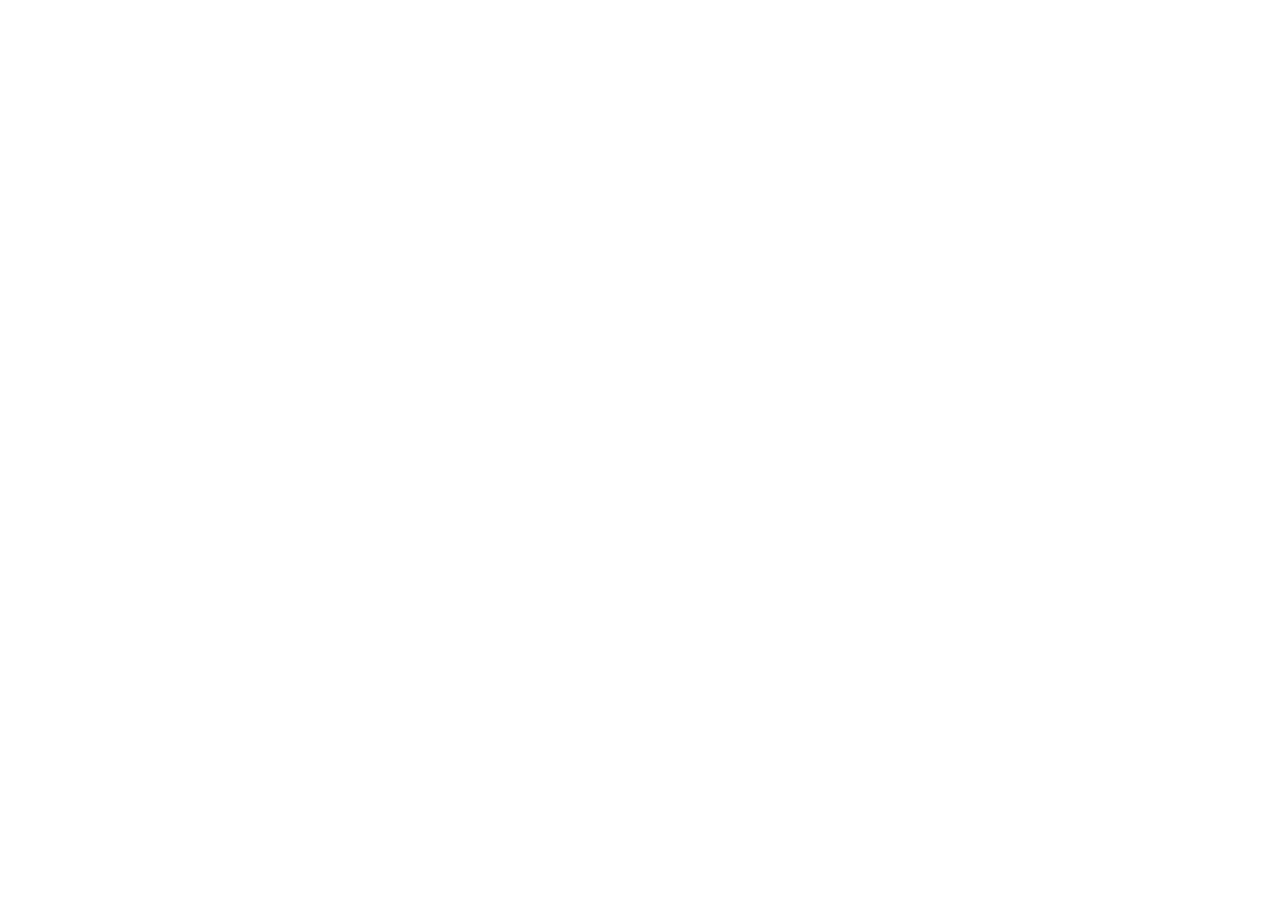
==== GunslingerApp/www/index.html @ b586f691 "initial commit with phoneGap" ====
<!DOCTYPE html>
<html>
    <head>
        <meta charset="utf-8">
        <meta name="viewport" content="initial-scale=1, maximum-scale=1, user-scalable=no, width=device-width">
        <title>Blank App</title>
    </head>
    <body>
        <script type="text/javascript" src="cordova.js"></script>
    </body>
</html>
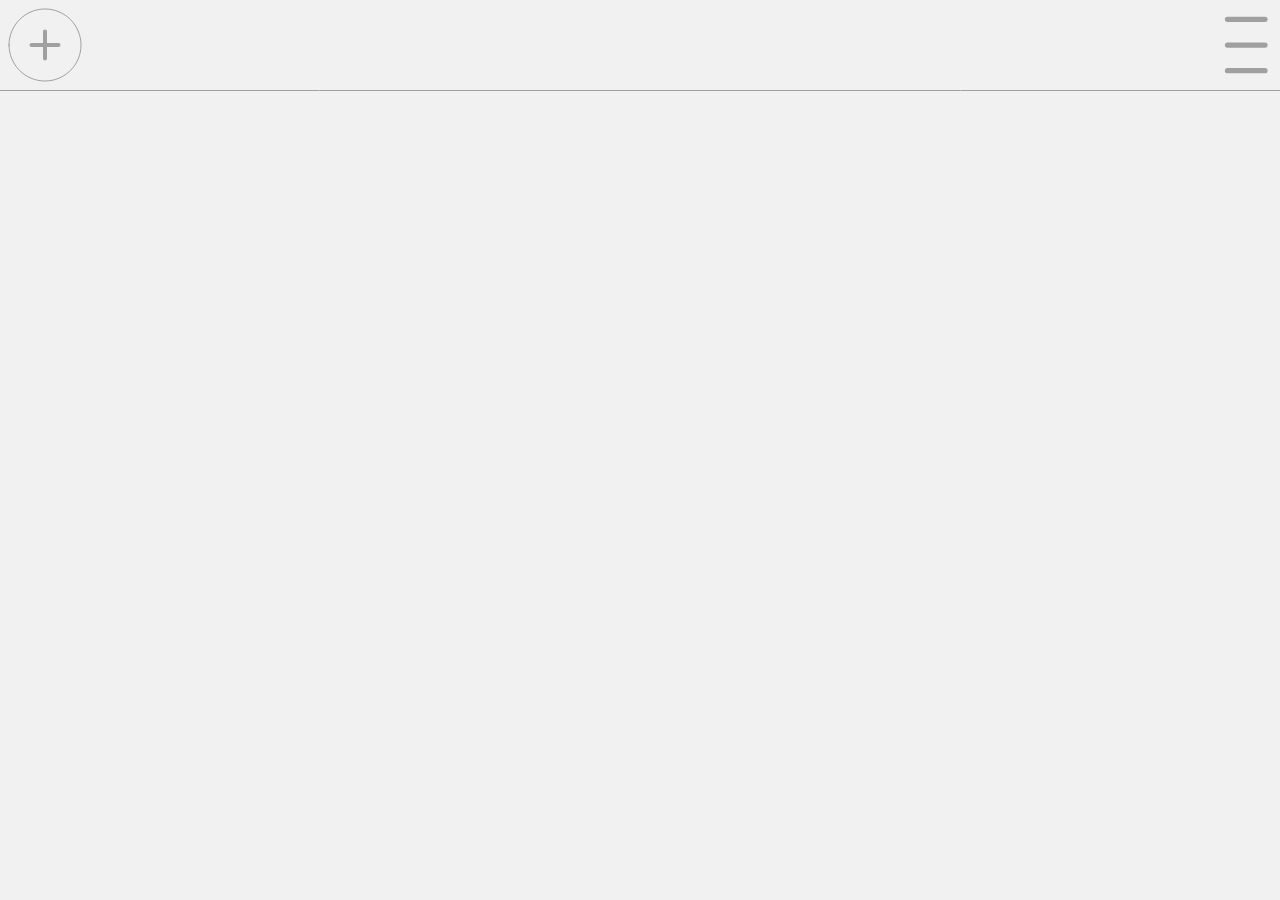
==== commit 8a3195d1: "starting file loading" ====
--- a/GunslingerApp/www/index.html
+++ b/GunslingerApp/www/index.html
@@ -1,11 +1,23 @@
 <!DOCTYPE html>
 <html>
-    <head>
-        <meta charset="utf-8">
-        <meta name="viewport" content="initial-scale=1, maximum-scale=1, user-scalable=no, width=device-width">
-        <title>Blank App</title>
-    </head>
-    <body>
-        <script type="text/javascript" src="cordova.js"></script>
-    </body>
+  <head>
+    <meta charset="utf-8">
+	<meta name="viewport" content="initial-scale=1, maximum-scale=1, user-scalable=no, width=device-width">
+	<title>Gunslinger App</title>
+    <script src="p5/p5.min.js"></script>
+    <script src="p5/addons/p5.dom.min.js"></script>
+    <script src="p5/addons/p5.sound.min.js"></script>
+    <script src="p5/addons/jquery-3.2.1.min.js"></script>
+    <script src="p5/Gunslinger/sketch.js"></script>
+    <script src="p5/Gunslinger/barrel.js"></script>
+    <script src="p5/Gunslinger/button.js"></script>
+    <script src="p5/Gunslinger/gritCounter.js"></script>
+	<script src="p5/Gunslinger/menu.js"></script>
+	<script src="p5/Gunslinger/inputGun.js"></script>
+    <style> body {padding: 0; margin: 0;} </style>
+    <link rel="stylesheet" type="text/css" href="p5/Gunslinger/index.css">
+  </head>
+  <body id = "body">
+    <script type="text/javascript" src="cordova.js"></script>
+  </body>
 </html>
--- a/GunslingerApp/www/p5/Gunslinger/index.css
+++ b/GunslingerApp/www/p5/Gunslinger/index.css
@@ -0,0 +1,96 @@
+#defaultCanvas0 {
+  position: fixed;
+  z-index: 0;
+}
+
+p {
+	margin: 0;
+}
+
+input {
+	z-index: 1;
+	border: 2px solid #a0a0a0;
+	border-radius: 5px;
+	color: #a0a0a0;
+	font-size: 2rem;
+	
+}
+
+.row-container {
+  display:flex;
+}
+
+.card {
+  margin: 20px;
+  flex: 25%;
+  padding: 0px;
+  border: 1px solid #c3c3c3;
+  background-color: #fafafa;
+  border-radius: 5px;
+}
+
+.brackets {
+}
+
+.title{
+  margin: 0;
+  padding: 10px;
+  text-align: center;
+  border-bottom: 1px solid #c3c3c3;
+}
+
+.card-body {
+  margin: 0;
+  padding: 10px;
+  text-align: center;
+}
+
+button {
+	position: absolute;
+	background-color: transparent;
+	color: transparent;
+	border: none;
+	border-radius: 5px;
+	padding: 0;
+}
+
+button:active {
+	background-color: rgba(136,136,136, 0.2);
+}
+
+.add {
+	border-radius: 50%;
+}
+
+.shoot, .reload {
+	border: 2px solid #f1f1f1;
+	color: #f1f1f1;
+	
+}
+
+.gunSubmit {
+	border: 2px solid #a0a0a0;
+	border-radius: 5px;
+	color: #a0a0a0;
+	font-size: 2rem;
+}
+
+
+
+
+
+
+
+
+
+
+
+
+
+
+
+
+
+
+
+
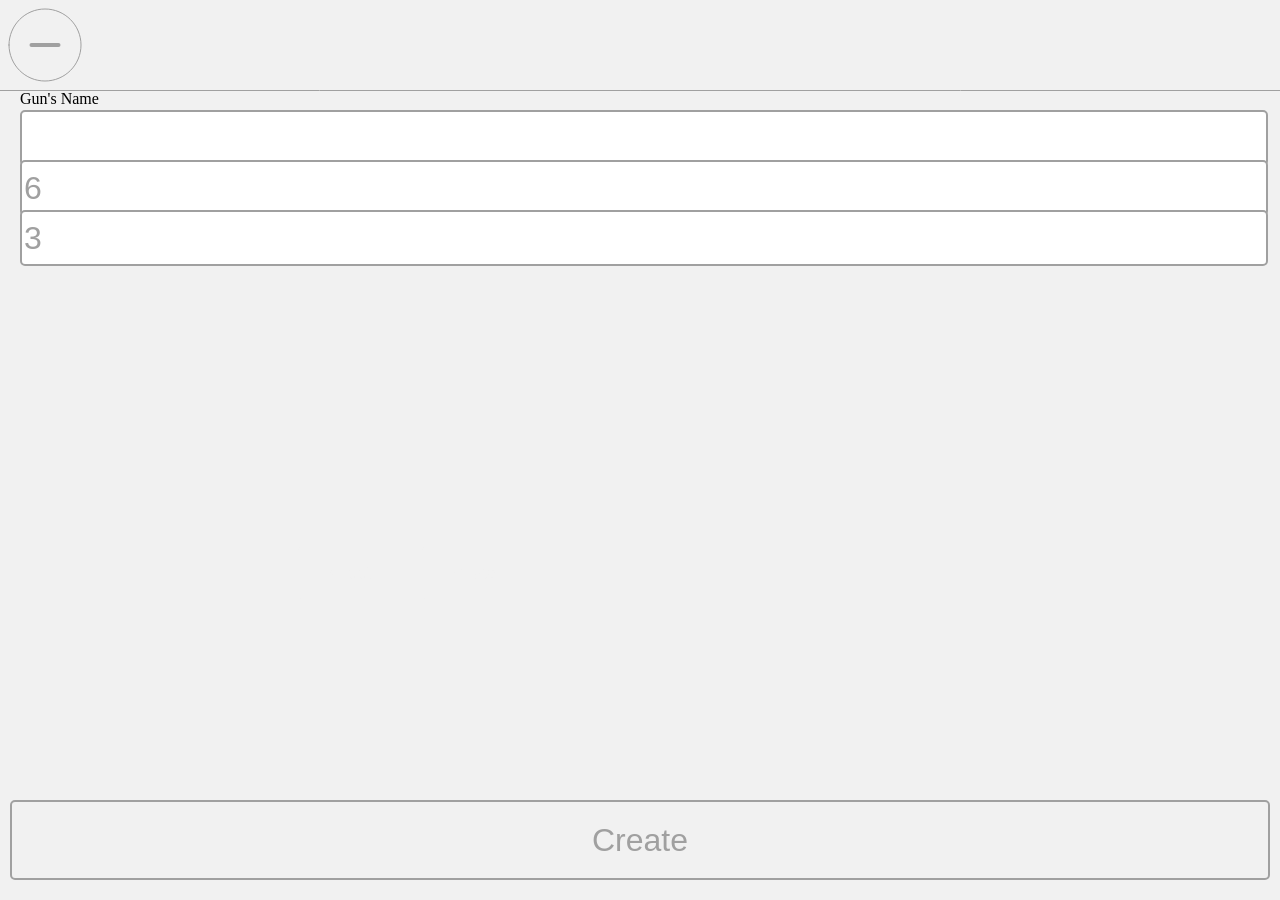
==== commit 66f32e3a: "there is some silly stuff going on here." ====
--- a/GunslingerApp/www/index.html
+++ b/GunslingerApp/www/index.html
@@ -10,7 +10,6 @@
     <script src="p5/addons/jquery-3.2.1.min.js"></script>
     <script src="p5/Gunslinger/sketch.js"></script>
     <script src="p5/Gunslinger/barrel.js"></script>
-    <script src="p5/Gunslinger/button.js"></script>
     <script src="p5/Gunslinger/gritCounter.js"></script>
 	<script src="p5/Gunslinger/menu.js"></script>
 	<script src="p5/Gunslinger/inputGun.js"></script>
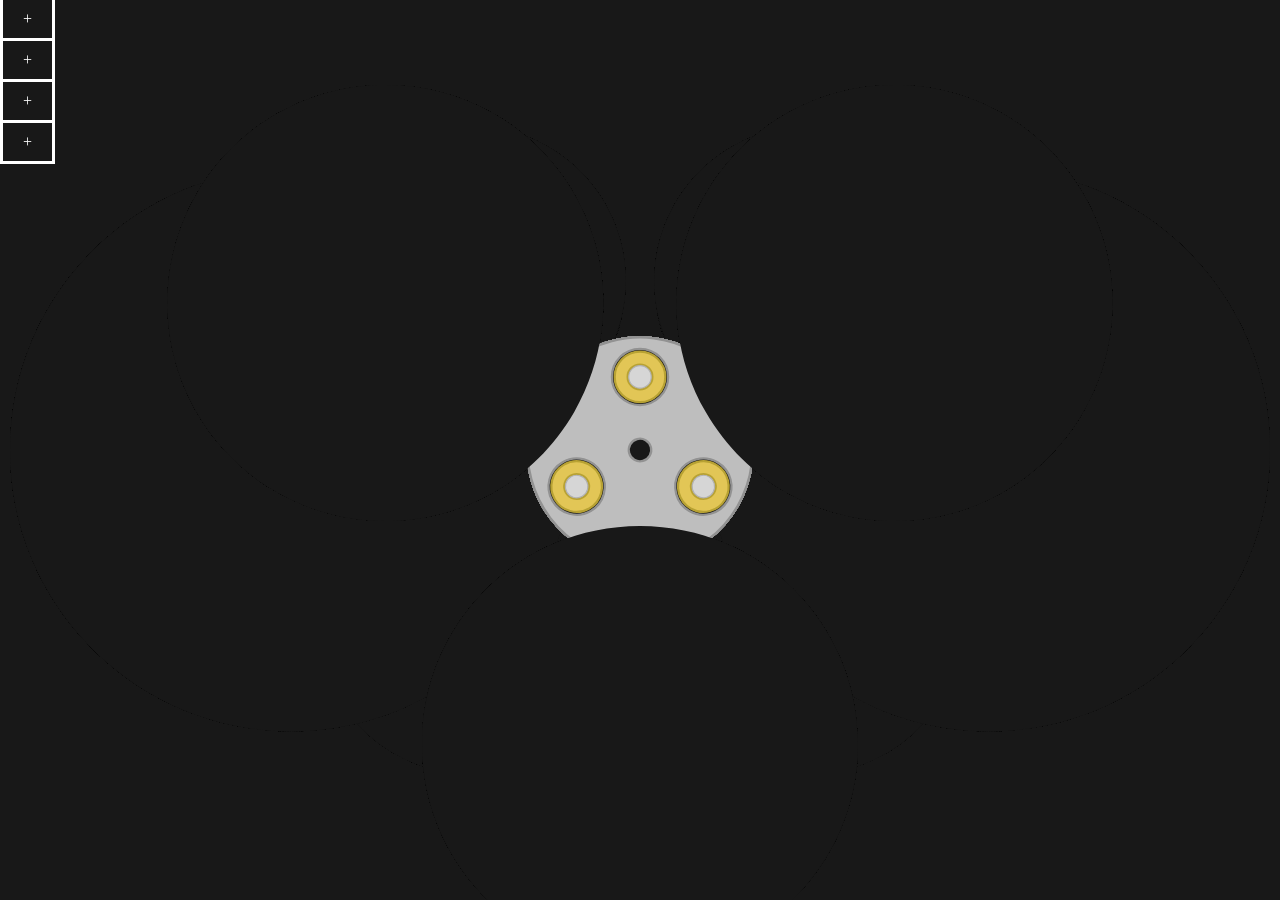
==== commit 9f32e649: "making it possible to have multiple guns" ====
--- a/GunslingerApp/www/index.html
+++ b/GunslingerApp/www/index.html
@@ -4,19 +4,25 @@
     <meta charset="utf-8">
 	<meta name="viewport" content="initial-scale=1, maximum-scale=1, user-scalable=no, width=device-width">
 	<title>Gunslinger App</title>
-    <script src="p5/p5.min.js"></script>
-    <script src="p5/addons/p5.dom.min.js"></script>
-    <script src="p5/addons/p5.sound.min.js"></script>
+    <script src="p5/addons/p5.min.js"></script>
     <script src="p5/addons/jquery-3.2.1.min.js"></script>
     <script src="p5/Gunslinger/sketch.js"></script>
     <script src="p5/Gunslinger/barrel.js"></script>
-    <script src="p5/Gunslinger/gritCounter.js"></script>
+<!--     <script src="p5/Gunslinger/gritCounter.js"></script>
 	<script src="p5/Gunslinger/menu.js"></script>
-	<script src="p5/Gunslinger/inputGun.js"></script>
+	<script src="p5/Gunslinger/inputGun.js"></script> -->
+    <script src="p5/Gunslinger/controls.js"></script>
     <style> body {padding: 0; margin: 0;} </style>
     <link rel="stylesheet" type="text/css" href="p5/Gunslinger/index.css">
+    <link rel="stylesheet" type="text/css" href="p5/Gunslinger/controls.css">
   </head>
   <body id = "body">
-    <script type="text/javascript" src="cordova.js"></script>
+    <div id="bottom-buttons"></div>
+    <div id="left-tabs">
+      <div id="tab-0" class="tab">+</div>
+      <div id="tab-1" class="tab">+</div>
+      <div id="tab-2" class="tab">+</div>
+      <div id="tab-3" class="tab">+</div>
+    </div>
   </body>
 </html>
--- a/GunslingerApp/www/p5/Gunslinger/controls.css
+++ b/GunslingerApp/www/p5/Gunslinger/controls.css
@@ -0,0 +1,28 @@
+#left-tabs {
+    position: fixed;
+    z-index: 1000;
+    color: white;
+}
+
+#left-tabs .tab {
+  padding: 10px 20px;
+  border: 3px solid white;
+  margin-top: -3px;
+}
+
+#bottom-buttons {
+  position: fixed;
+  bottom: 0;
+  color: white;
+  z-index: 1000;
+  display: flex;
+  width: 100%;
+}
+
+#bottom-buttons .bottom-button {
+  flex: 1 1 50%;
+  padding: 35px 20px;
+  border: 3px solid white;
+  text-align: center;
+
+}
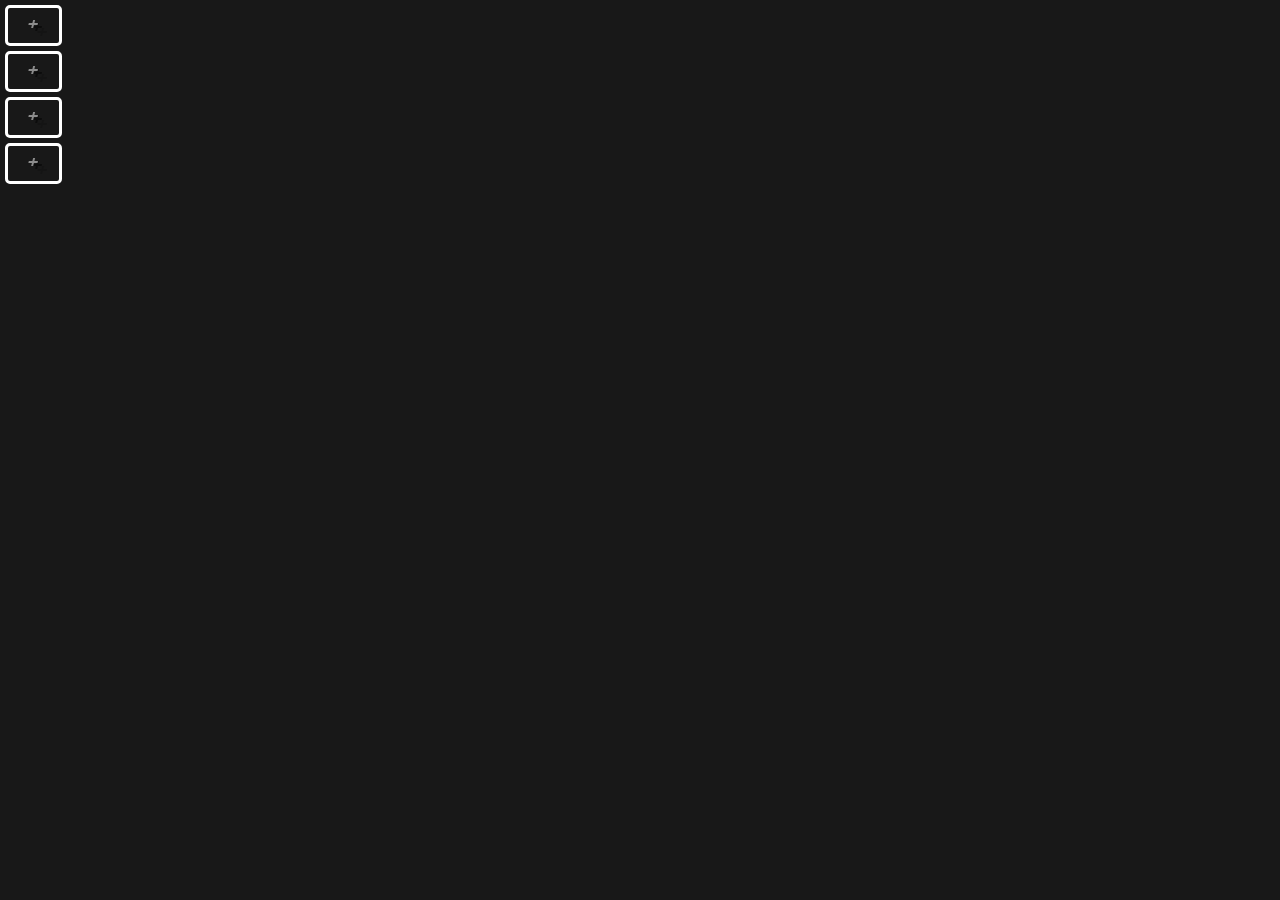
==== commit fe6dce18: "getting there, need save states now" ====
--- a/GunslingerApp/www/index.html
+++ b/GunslingerApp/www/index.html
@@ -8,9 +8,6 @@
     <script src="p5/addons/jquery-3.2.1.min.js"></script>
     <script src="p5/Gunslinger/sketch.js"></script>
     <script src="p5/Gunslinger/barrel.js"></script>
-<!--     <script src="p5/Gunslinger/gritCounter.js"></script>
-	<script src="p5/Gunslinger/menu.js"></script>
-	<script src="p5/Gunslinger/inputGun.js"></script> -->
     <script src="p5/Gunslinger/controls.js"></script>
     <style> body {padding: 0; margin: 0;} </style>
     <link rel="stylesheet" type="text/css" href="p5/Gunslinger/index.css">
@@ -18,6 +15,27 @@
   </head>
   <body id = "body">
     <div id="bottom-buttons"></div>
+    <div id="input-box" class="offscreen">
+      <div class='input-area'>
+        <img src="assets/times-solid.svg" alt="times" class="close-button">
+        <p>Gun Name</p>
+        <input id="name-input" class="input" type="text" name="name">
+      </div>
+      <div class='input-area'>
+        <p>Chambers</p>
+        <select id="chamber-input" class="input" name="chambers">
+          <option value="1">1</option>
+          <option value="2">2</option>
+          <option value="3">3</option>
+          <option value="4">4</option>
+          <option value="5">5</option>
+          <option value="6">6</option>
+          <option value="7">7</option>
+          <option value="8">8</option>
+        </select>
+        <p class="submit-gun">Submit</p>
+      </div>
+    </div>
     <div id="left-tabs">
       <div id="tab-0" class="tab">+</div>
       <div id="tab-1" class="tab">+</div>
--- a/GunslingerApp/www/p5/Gunslinger/index.css
+++ b/GunslingerApp/www/p5/Gunslinger/index.css
@@ -1,6 +1,26 @@
+@font-face {
+  font-family: 'Lobster';
+  src: url('../../assets/Lobster/lobster-regular-webfont.eot'); /* IE9 Compat Modes */
+  src: url('../../assets/Lobster/lobster-regular-webfont.eot?#iefix') format('embedded-opentype'), /* IE6-IE8 */
+       url('../../assets/Lobster/lobster-regular-webfont.woff') format('woff'), /* Modern Browsers */
+       url('../../assets/Lobster/lobster-regular-webfont.ttf')  format('truetype'), /* Safari, Android, iOS */
+       url('../../assets/Lobster/lobster-regular-webfont.svg#svgFontName') format('svg'); /* Legacy iOS */
+}
+
 #defaultCanvas0 {
+  margin-top: 15%;
   position: fixed;
   z-index: 0;
+  border-top: 3px solid #fff;
+  border-bottom: 3px solid #fff;
+  box-shadow: 0 19px 38px rgba(0,0,0,0.30), 0 15px 12px rgba(0,0,0,0.22);
+}
+
+body {
+  display: flex;
+  align-items: center;
+  height: 100vh;
+  background-image: radial-gradient(#505050, #131313);
 }
 
 p {
@@ -13,7 +33,7 @@
 	border-radius: 5px;
 	color: #a0a0a0;
 	font-size: 2rem;
-	
+
 }
 
 .row-container {
@@ -65,7 +85,7 @@
 .shoot, .reload {
 	border: 2px solid #f1f1f1;
 	color: #f1f1f1;
-	
+
 }
 
 .gunSubmit {
--- a/GunslingerApp/www/p5/Gunslinger/controls.css
+++ b/GunslingerApp/www/p5/Gunslinger/controls.css
@@ -1,13 +1,27 @@
+
+
 #left-tabs {
     position: fixed;
     z-index: 1000;
-    color: white;
+    top: 0;
 }
 
 #left-tabs .tab {
-  padding: 10px 20px;
+  padding: 5px 20px;
   border: 3px solid white;
-  margin-top: -3px;
+  margin: 5px;
+  border-radius: 5px;
+  transition: all 0.2s ease-in-out;
+  transition-property: border, color;
+  font-size: 25px;
+  font-family: 'Lobster', cursive;
+  color: rgba(255,255,255,0.5);
+  text-shadow: 4px 3px 0px rgba(0,0,0,0.5), 9px 8px 0px rgba(0,0,0,0.15);
+}
+
+#left-tabs .tab.tab-active {
+  border: 3px solid transparent;
+  color: rgba(255,255,255,1);
 }
 
 #bottom-buttons {
@@ -24,5 +38,84 @@
   padding: 35px 20px;
   border: 3px solid white;
   text-align: center;
+  font-size: 35px;
+  font-family: 'Lobster', cursive;
+  text-shadow: 4px 3px 0px rgba(0,0,0,0.5), 9px 8px 0px rgba(0,0,0,0.15);
+  box-shadow: 0 19px 38px rgba(0,0,0,0.30), 0 15px 12px rgba(0,0,0,0.22);
+  border-radius: 5px;
+  margin: 10px;
+}
+
+#input-box {
+  background-image: radial-gradient(#434343, #000000);
+  position: fixed;
+  width: 100%;
+  height: 100%;
+  z-index: 1001;
+  display: flex;
+  flex-direction: column;
+  align-items: center;
+  justify-content: center;
+  left: 0%;
+  transition: all 0.3s ease-in-out;
+  transition-property: left;
+}
+
+#input-box.offscreen {
+  left: 100%;
+}
+
+#input-box .close-button {
+  width: 38px;
+  height: 38px;
+  padding: 10px;
+  position: absolute;
+  top: 15px;
+  right: 15px;
+  border-radius: 50%;
+  box-shadow: 0 19px 38px rgba(0,0,0,0.30), 0 15px 12px rgba(0,0,0,0.22);
+  background-color: rgba(255,255,255,0.9);
+}
+
+.input-area {
+  color: #FFFFFF;
+  display: flex;
+  flex-direction: column;
+  justify-content: center;
+  align-items: center;
+  width: 100%;
+}
+
+#input-box p {
+  text-align: center;
+  padding: 10px 20px;
+  font-size: 35px;
+  font-family: 'Lobster', cursive;
+  z-index: 1001;
+  text-shadow: 4px 3px 0px rgba(0,0,0,0.5), 9px 8px 0px rgba(0,0,0,0.15);
 
 }
+
+#input-box .submit-gun {
+  margin-top: 40px;
+  border: 3px solid;
+  border-radius: 4px;
+  width: 65%;
+  box-shadow: 0 19px 38px rgba(0,0,0,0.30), 0 15px 12px rgba(0,0,0,0.22);
+
+}
+
+.input-area .input {
+  box-shadow: 0 19px 38px rgba(0,0,0,0.30), 0 15px 12px rgba(0,0,0,0.22);
+  background-color: rgba(255,255,255,0.6);
+  border-radius: 1px;
+  font-size: 20px;
+  width: 80%;
+  border: none;
+  font-size: 20px;
+  padding: 10px 20px;
+  width: 80%;
+  border: none;
+  text-align: left;
+  color: #434343;
+}
